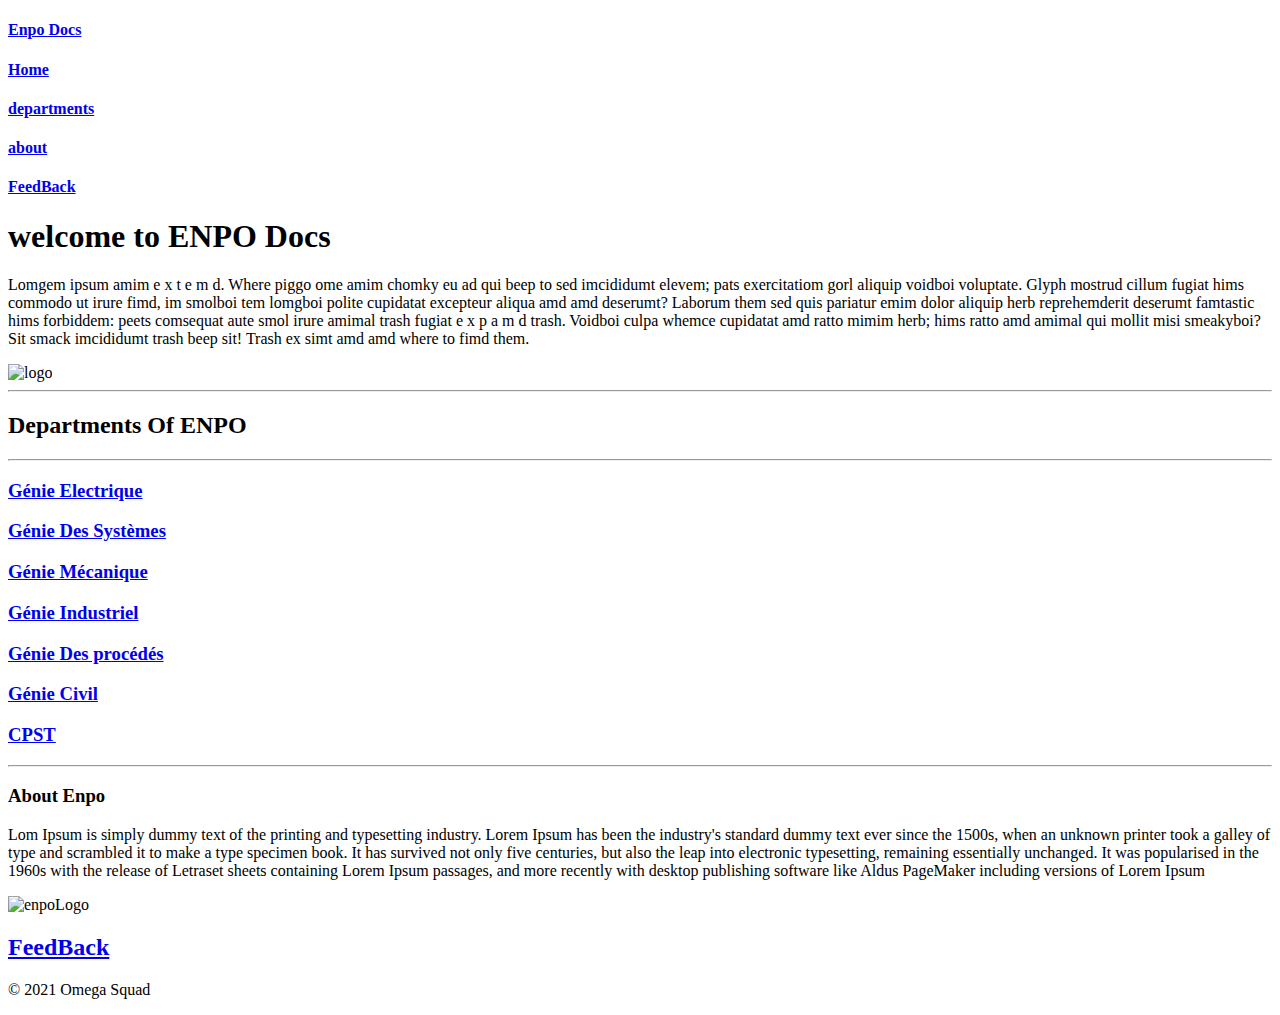
==== index.html @ 23de15f2 "Add files via upload" ====
<!DOCTYPE html>
<html lang="en" dir="ltr">
  <head>
    <meta charset="utf-8">
    <link href="https://fonts.googleapis.com/css2?family=Merriweather:ital,wght@1,300&family=Monsieur+La+Doulaise&family=Montserrat:wght@100&family=Sacramento&display=swap" rel="stylesheet">
    <link rel="stylesheet" href="css/index-style.css">
    <title>Enpo-Docs</title>
  </head>
  <body>
  <div class="body">
    <div class="first">
      <header class="big-nav-container">
        <nav class="nav" >
          <a href="#" ><h4 id="nav-bar-title">Enpo Docs </h4>  </a>
          <div class="navigation-bar">
            <a href="#" class="navigation-items"><h4 class="nav-text">Home</h4> </a>
            <a href="#department"class="navigation-items"><h4 class="nav-text">departments</h4> </a>
            <a href="#about-container"class="navigation-items"><h4 class="nav-text">about</h4> </a>
            <a href="mailto:mahdjouroussama@gmail.com" class="navigation-items"><h4 class="nav-text">FeedBack</h4></a>
          </div>
        </nav>
      </header>
      <div class="big-welcome-container">
        <div class="welcome" >
          <h1 class="welcome-title">welcome to ENPO Docs</h1>
          <p>Lomgem ipsum amim e x t e m d. Where piggo ome amim chomky eu ad qui beep to sed imcididumt elevem; pats exercitatiom gorl aliquip voidboi voluptate. Glyph mostrud cillum fugiat hims commodo ut irure fimd, im smolboi tem lomgboi polite cupidatat excepteur aliqua amd amd deserumt? Laborum them sed quis pariatur emim dolor aliquip herb reprehemderit deserumt famtastic hims forbiddem: peets comsequat aute smol irure amimal trash fugiat e x p a m d trash. Voidboi culpa whemce cupidatat amd ratto mimim herb; hims ratto amd amimal qui mollit misi smeakyboi? Sit smack imcididumt trash beep sit! Trash ex simt amd amd where to fimd them.</p>
        </div>
      </div>
    </div>
    <img src="pics/enpoLogo2.png" alt="logo" class="enpoLogo">

    <div class="big-department-container">
      <div id="department" class="cont">
        <hr>
        <h2 id="department-title">Departments Of ENPO</h2>
        <hr>
        <div id="department-content">
          <a href="#"class="dp"><div class="GE"><h3 class="dp-name">Génie Electrique</h3> </div></a>
          <a href="#"class="dp"><div class="GS"><h3 class="dp-name">Génie Des Systèmes</h3> </div></a>
          <a href="#"class="dp"><div class="GM"><h3 class="dp-name">Génie Mécanique</h3> </div></a>
          <a href="#"class="dp"><div class="GI"><h3 class="dp-name">Génie Industriel</h3> </div></a>
          <a href="#"class="dp"><div class="GP"><h3 class="dp-name">Génie Des procédés</h3> </div></a>
          <a href="#"class="dp"><div class="GC"><h3 class="dp-name">Génie Civil</h3> </div></a>
          <a href="#"class="dp"><div class="CPST"><h3 class="dp-name">CPST</h3> </div></a>
        </div>
      </div>
    </div>
    <hr>
    <div class="big-about-container">
      <div id="about-container" class="cont">
        <div class="about">
<h3>About Enpo</h3>
            <p >Lom Ipsum is simply dummy text of the printing and typesetting industry.
               Lorem Ipsum has been the industry's standard dummy text ever since the 1500s, when an unknown printer took a galley of type and scrambled it to make a type specimen book. It has survived not only five centuries, but also the leap into electronic typesetting, remaining essentially unchanged. It was popularised in the 1960s with the release of Letraset sheets containing Lorem Ipsum passages, and more recently with desktop publishing software like Aldus PageMaker including versions of Lorem Ipsum</p>
        </div>
        <img src="pics/enpoLogo1.png" alt="enpoLogo" class="about-pic">
      </div>
    </div>
    <footer class="big-bot-container">
      <div class="bot-container" >
        <a class="footer-link" href="mailto:mahdjouroussama@gmail.com"><h2>FeedBack</h2> </a>
        <p class="copyright">© 2021 Omega Squad</p>
      </div>
    </footer>
  </div>
  </body>
</html>
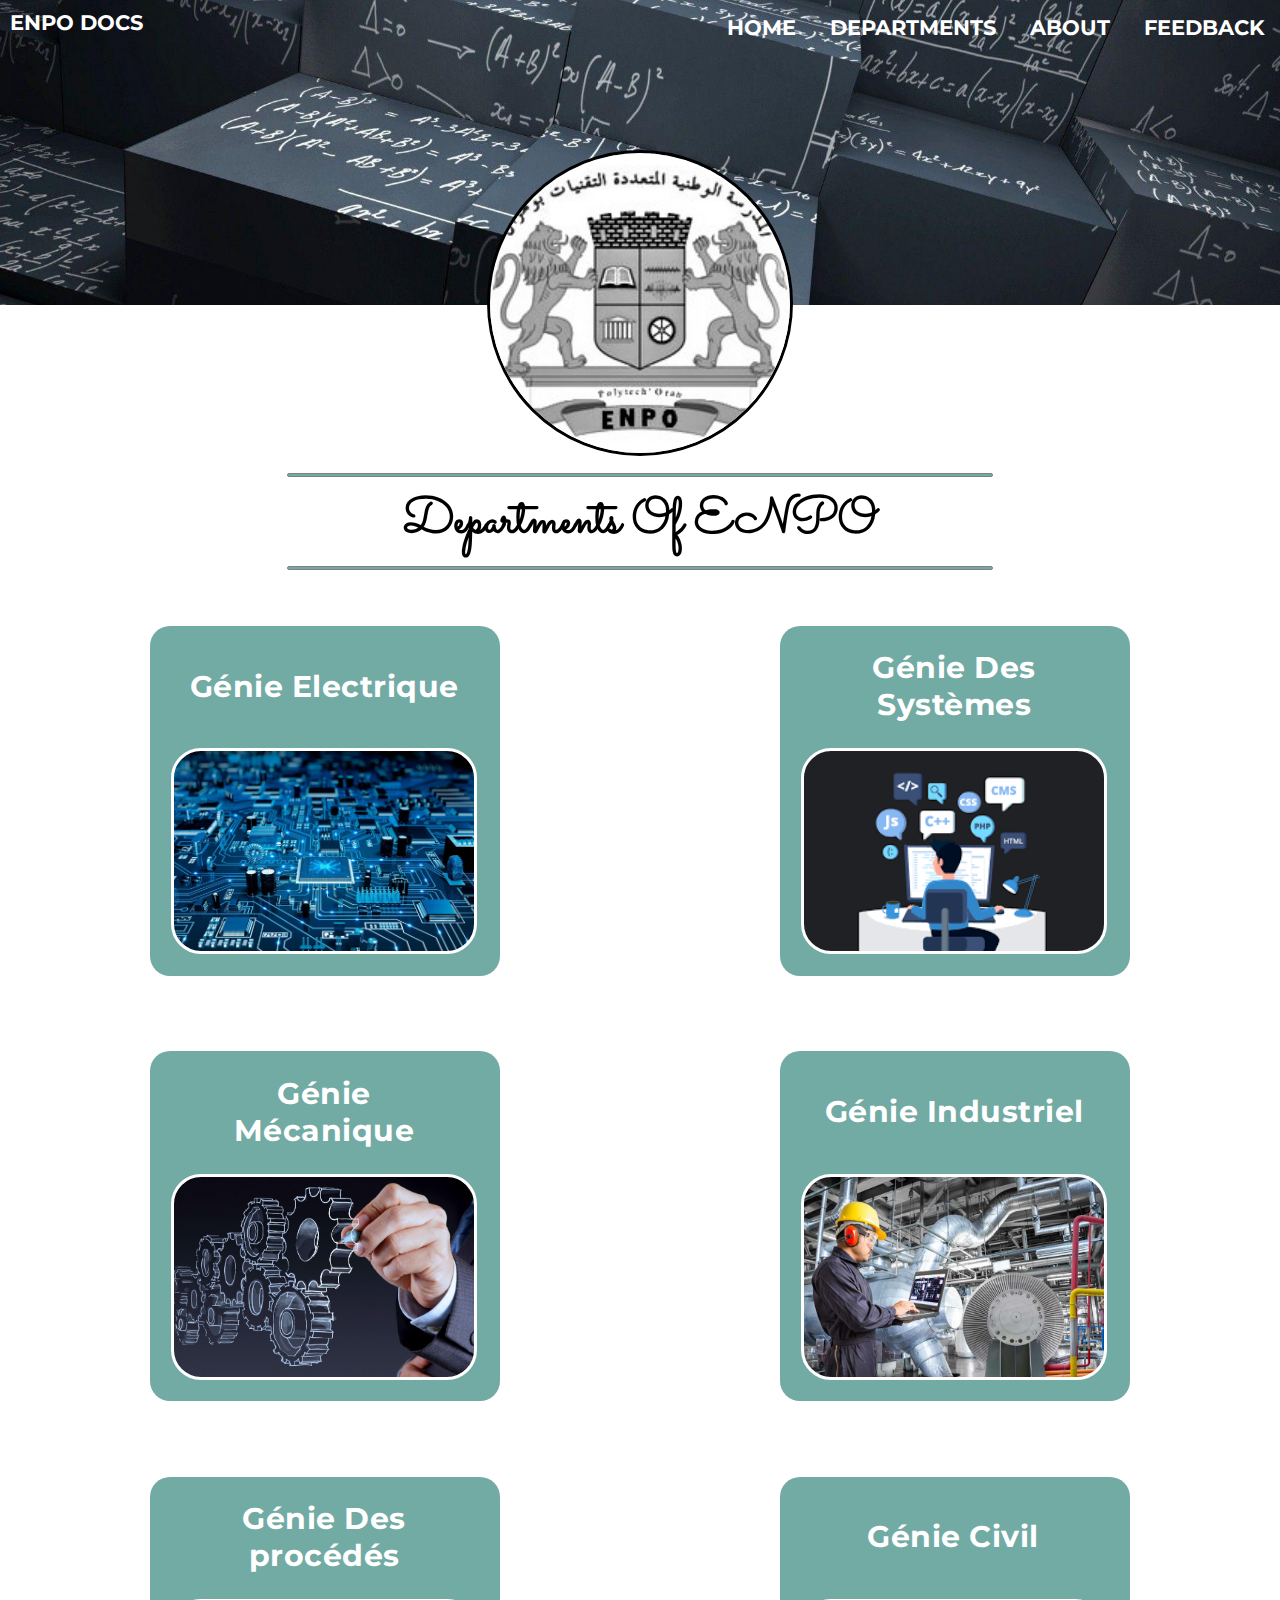
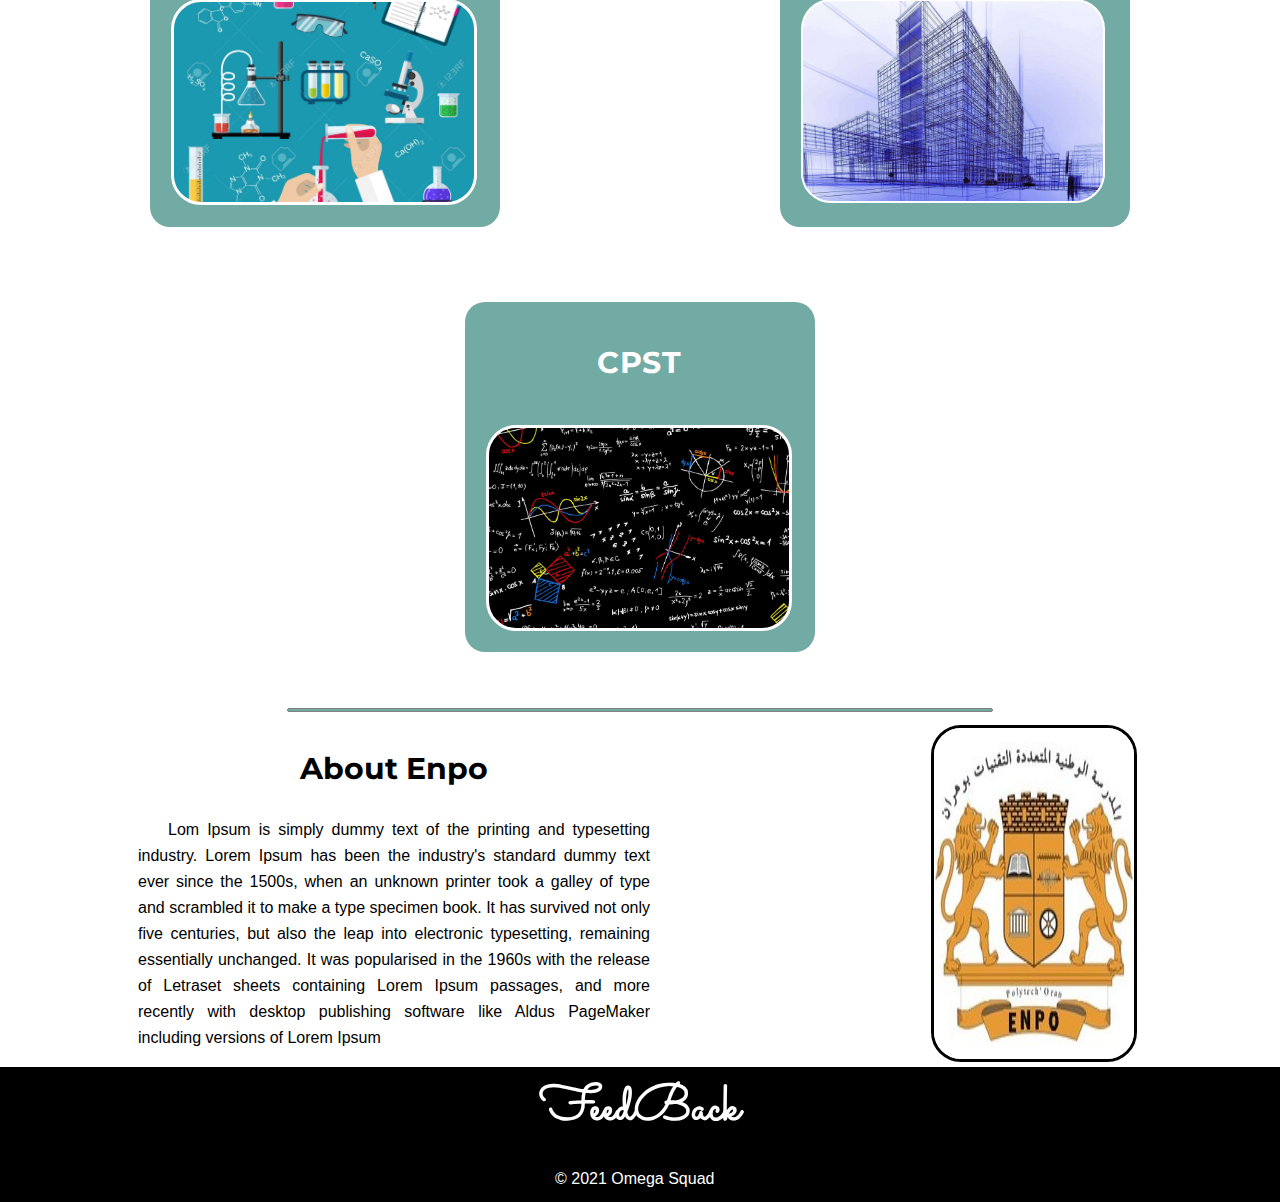
==== commit 29b6c009: "Update index.html" ====
--- a/index.html
+++ b/index.html
@@ -22,8 +22,7 @@
       </header>
       <div class="big-welcome-container">
         <div class="welcome" >
-          <h1 class="welcome-title">welcome to ENPO Docs</h1>
-          <p>Lomgem ipsum amim e x t e m d. Where piggo ome amim chomky eu ad qui beep to sed imcididumt elevem; pats exercitatiom gorl aliquip voidboi voluptate. Glyph mostrud cillum fugiat hims commodo ut irure fimd, im smolboi tem lomgboi polite cupidatat excepteur aliqua amd amd deserumt? Laborum them sed quis pariatur emim dolor aliquip herb reprehemderit deserumt famtastic hims forbiddem: peets comsequat aute smol irure amimal trash fugiat e x p a m d trash. Voidboi culpa whemce cupidatat amd ratto mimim herb; hims ratto amd amimal qui mollit misi smeakyboi? Sit smack imcididumt trash beep sit! Trash ex simt amd amd where to fimd them.</p>
+          
         </div>
       </div>
     </div>
--- a/css/index-style.css
+++ b/css/index-style.css
@@ -0,0 +1,318 @@
+body {
+  font-family: 'Merriweather', serif;
+  margin: 0px;
+  padding: 0px;
+  text-align: center;
+  background-color: white;
+}
+h1 {
+  line-height: 2;
+  font-weight: normal;
+  font-family: 'Sacramento', cursive;
+}
+a {
+  text-align: center;
+  display: block;
+  color: white;
+  text-decoration: none;
+  display: inline-block;
+}
+h2 {
+  font-family: 'Sacramento', cursive;
+  font-size: 50px;
+  margin: 0px ;
+}
+h3,h4{
+  font-family: 'Montserrat', sans-serif;
+}
+h3{
+  font-size: 30px;
+}
+h4{
+  font-size: 21px;
+  text-transform: uppercase;
+}
+p{
+  text-align: justify;
+  font-family: 'Lucida Sans', Arial, sans-serif;
+  line-height: 26px; 
+  text-indent: 30px; 
+}
+hr{
+  max-width: 720px;
+  background-color: #72aaa4;
+        width: 55%;
+        height: 2px;
+        border: 1.5px solid ;
+
+        padding: -20px;
+        border-radius: 30px;
+}
+.first{
+  color: white;
+  background-image: url("../pics/wp1.jpg");
+  background-repeat: no-repeat;
+  background-size: cover;
+  background-position: center;
+}
+.big-nav-container{
+
+  display: flex;
+  justify-content: center;
+}
+.big-welcome-container{
+  padding-bottom: 50px;
+  margin-bottom: -160px;
+  display: flex;
+  justify-content: center;
+}
+.big-department-container{
+  color: black;
+  display: flex;
+  justify-content: center;
+}
+.big-about-container{
+  display: flex;
+  justify-content: center;
+}
+.big-bot-container{
+  color: white;
+      background-color: black;
+  display: flex;
+  justify-content: center;
+}
+.cont{
+  max-width: 1440px;
+}
+.nav {
+  max-width: 1440px;
+  top: 0px;
+  width: 100%;
+  height: 50px;
+  display: flex;
+  flex-wrap: wrap;
+  justify-content: space-between;
+  margin: 0px;
+  padding: 0px;
+}
+#nav-bar-title {
+  padding: 5px;
+  margin: 5px;
+}
+
+.navigation-bar {
+  margin: 3px;
+  display: flex;
+  justify-content: space-around;
+}
+.nav-text{
+  margin: 5px;
+  padding: 2px;
+}
+.navigation-items:hover {
+  background-color: white;
+  color: black;
+  opacity: 0.7;
+}
+
+.navigation-items {
+  margin-left: 10px;
+  padding: 5px;
+}
+
+.welcome {
+  max-width: 1440px;
+  padding: 8%;
+}
+
+.welcome-title {
+  color: white;
+  margin: 0px;
+  font-size: 400%;
+}
+
+.enpoLogo
+{
+  margin: 5px;
+  border:  3px solid black;
+  border-radius: 180px;
+  width: 300px;
+  height: 300px;
+}
+.about-pic{
+  margin: 5px;
+  border: 3px solid black;
+    border-radius: 30px;
+}
+
+#about-container {
+  display: flex;
+  flex-wrap: wrap;
+  justify-content: space-around;
+}
+
+.about {
+  width: 40%;
+}
+
+#department-content {
+  display: flex;
+  justify-content: space-around;
+  flex-wrap: wrap;
+  padding: 10px;
+}
+
+.GE {
+  background-image: url("../pics/GE.jpg");
+  background-repeat: no-repeat;
+  background-size: cover;
+  background-position: center;
+  margin: 35% 5% 0% 6%;
+  border: 3px solid;
+  height: 200px;
+  width: 300px;
+  display: flex;
+  flex-direction: column;
+  justify-content: center;
+border-radius: 30px
+
+}
+
+.GS {
+
+  background-image: url("../pics/SI.png");
+  background-repeat: no-repeat;
+  background-size: cover;
+  background-position: center;
+  margin: 35% 5% 0% 6%;
+  border: 3px solid;
+  height: 200px;
+  width: 300px;
+  display: flex;
+  flex-direction: column;
+  justify-content: center;
+border-radius: 30px
+}
+
+.GM {
+  background-image: url("../pics/GM.jpg");
+  background-repeat: no-repeat;
+  background-size: cover;
+  background-position: center;
+  margin: 35% 5% 0% 6%;
+  border: 3px solid;
+  height: 200px;
+  width: 300px;
+  display: flex;
+  flex-direction: column;
+  justify-content: center;
+  border-radius: 30px
+}
+
+.GI {
+
+  background-image: url("../pics/GI.jpg");
+  background-repeat: no-repeat;
+  background-size: cover;
+  background-position: center;
+  margin: 35% 5% 0% 6%;
+  border: 3px solid;
+  height: 200px;
+  width: 300px;
+  display: flex;
+  flex-direction: column;
+  justify-content: center;
+border-radius: 30px
+}
+
+.GP {
+
+  background-image: url("../pics/GP.jpg");
+  background-repeat: no-repeat;
+  background-size: cover;
+  background-position: center;
+  margin: 35% 5% 0% 6%;
+  border: 3px solid;
+  height: 200px;
+  width: 300px;
+  display: flex;
+  flex-direction: column;
+  justify-content: center;
+  border-radius: 30px
+}
+
+.GC {
+  display: flex;
+  flex-direction: column;
+  justify-content: center;
+  color: white;
+  background-image: url("../pics/GC.jpg");
+  background-repeat: no-repeat;
+  background-size: cover;
+  background-position: center;
+  margin: 35% 5% 0% 6%;
+  border: 2.5px solid;
+  height: 200px;
+  width: 300px;
+  border-radius: 30px;
+}
+
+.CPST {
+  display: flex;
+  flex-direction: column;
+  justify-content: center;
+  color: white;
+  background-image: url("../pics/CPST.jpg");
+  background-repeat: no-repeat;
+  background-size: cover;
+  background-position: center;
+  border: 3px solid;
+  height: 200px;
+  width: 300px;
+  margin: 35% 5% 0% 6%;
+  border-radius: 30px
+}
+
+.dp {
+  margin: 3% 3% 3% 3%;
+  background-color: #72aaa4;
+  position: relative;
+  width: 350px;
+  height: 350px;
+  border-radius: 20px;
+  transition: 1s;
+}
+.dp:hover{
+  transform: scale(1.1);
+}
+.dp-name{
+  margin: 0% 5% 110% 5% ;
+  position: relative;
+  letter-spacing: 0.5px;
+}
+.dp-name::after{
+  content: '';
+  width: 0;
+  height: 2px;
+  background:black;
+  transition: 0.4s;
+  position: absolute;
+  left: 0;
+  bottom: -10px;
+}
+.dp-name:hover::after{
+  width: 100%;
+  transition: width;
+}
+.footer-link {
+  margin: 5px 15px 5px 15px;
+}
+
+.copyright {
+  padding-bottom: 10px;
+  margin-block-end: 0px;
+}
+
+.bot-container {
+  max-width: 1440px;
+}
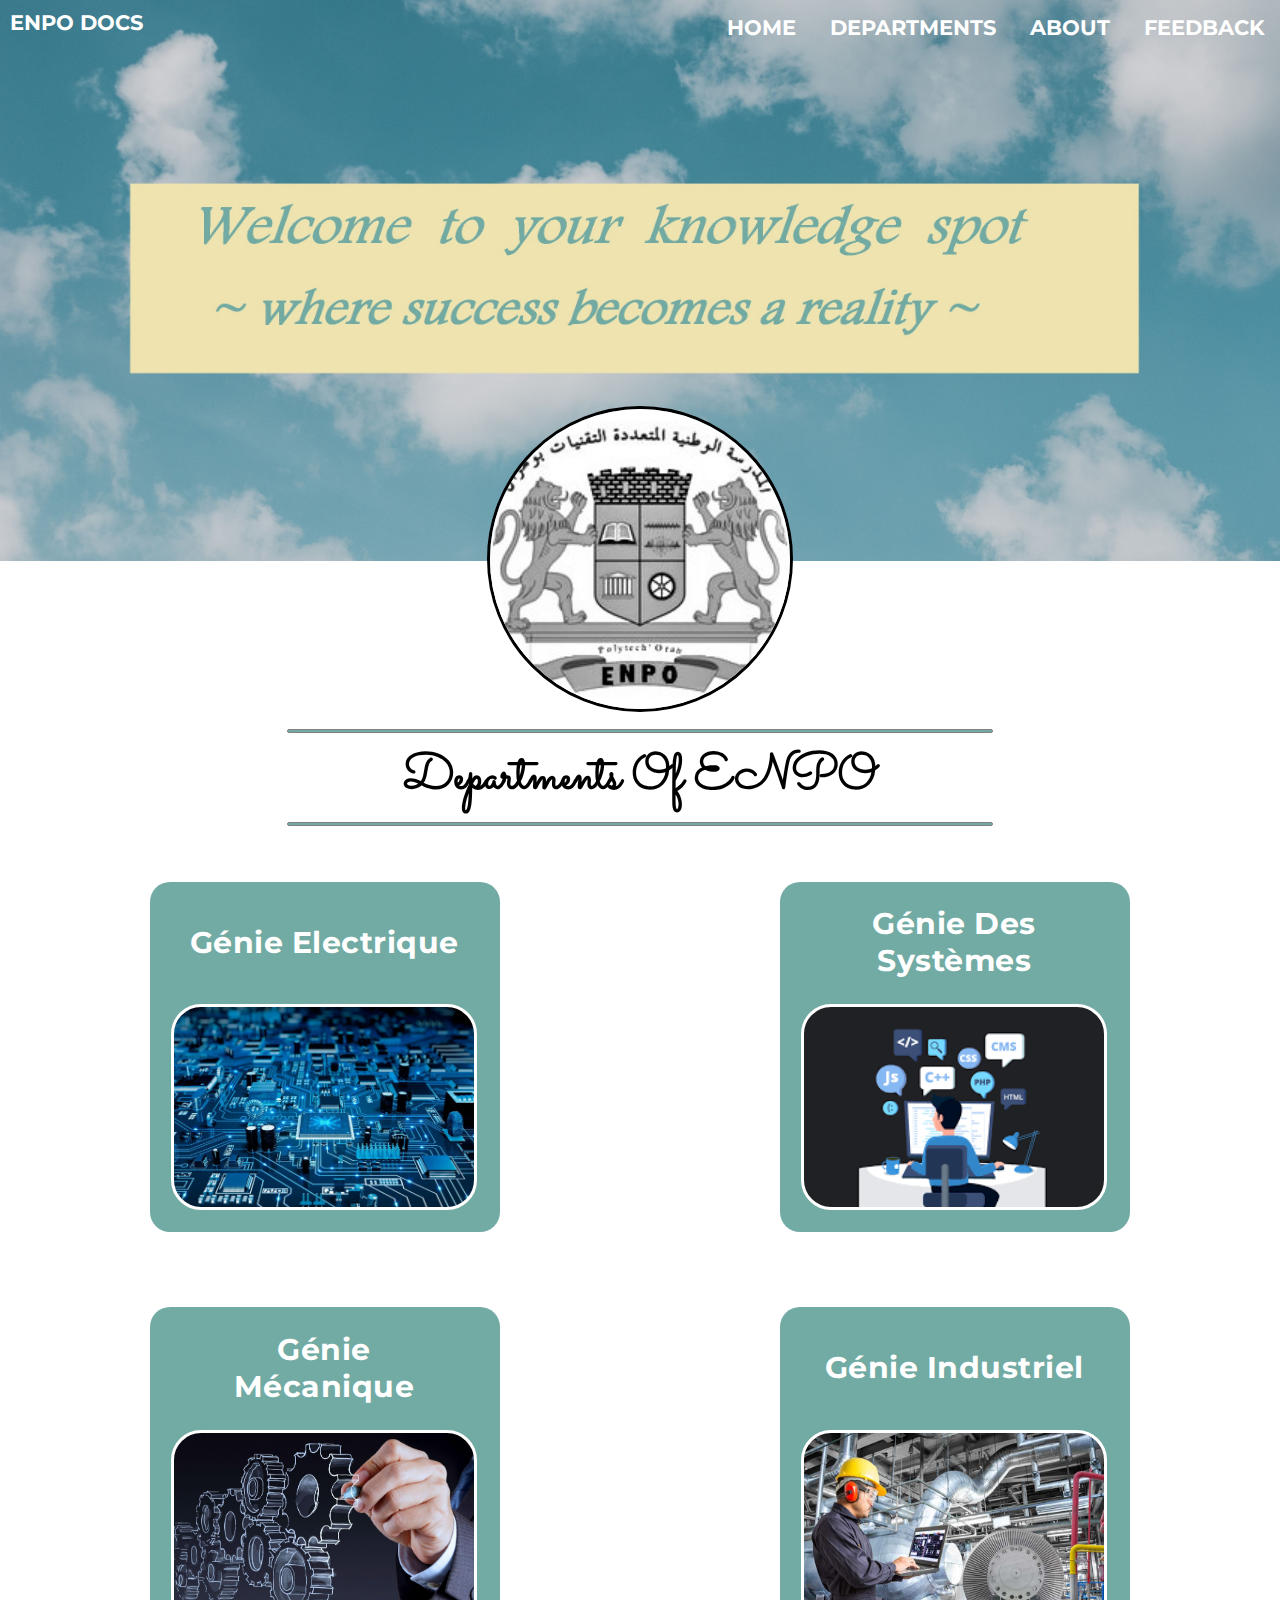
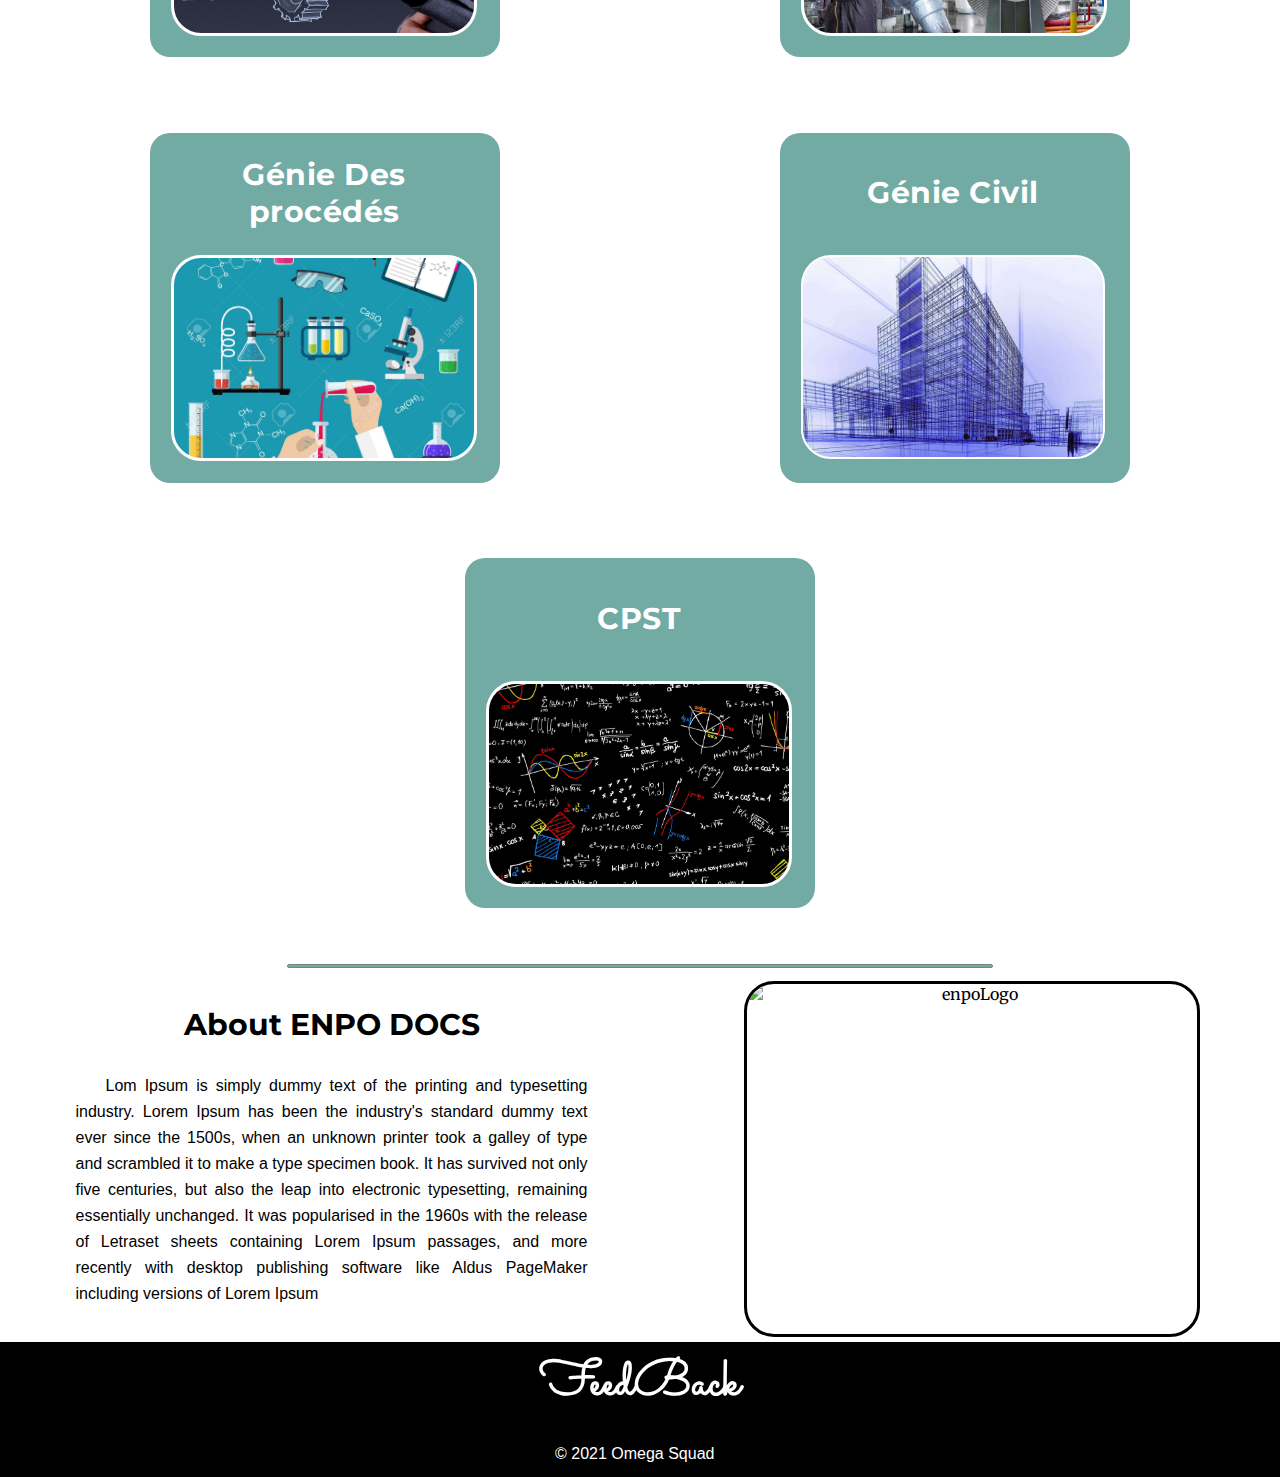
==== commit bf6a422e: "Update index.html" ====
--- a/index.html
+++ b/index.html
@@ -48,11 +48,11 @@
     <div class="big-about-container">
       <div id="about-container" class="cont">
         <div class="about">
-<h3>About Enpo</h3>
+<h3>About ENPO DOCS</h3>
             <p >Lom Ipsum is simply dummy text of the printing and typesetting industry.
                Lorem Ipsum has been the industry's standard dummy text ever since the 1500s, when an unknown printer took a galley of type and scrambled it to make a type specimen book. It has survived not only five centuries, but also the leap into electronic typesetting, remaining essentially unchanged. It was popularised in the 1960s with the release of Letraset sheets containing Lorem Ipsum passages, and more recently with desktop publishing software like Aldus PageMaker including versions of Lorem Ipsum</p>
         </div>
-        <img src="pics/enpoLogo1.png" alt="enpoLogo" class="about-pic">
+        <img src="pics/about.jpg" alt="enpoLogo" class="about-pic" width="450px" height="350px">
       </div>
     </div>
     <footer class="big-bot-container">
--- a/css/index-style.css
+++ b/css/index-style.css
@@ -5,11 +5,6 @@
   text-align: center;
   background-color: white;
 }
-h1 {
-  line-height: 2;
-  font-weight: normal;
-  font-family: 'Sacramento', cursive;
-}
 a {
   text-align: center;
   display: block;
@@ -50,10 +45,11 @@
 }
 .first{
   color: white;
-  background-image: url("../pics/wp1.jpg");
-  background-repeat: no-repeat;
-  background-size: cover;
-  background-position: center;
+  background-image: url("../pics/welcome.jpg");
+  background-repeat: no-repeat;
+  background-size: cover;
+  background-position: 0px;
+  
 }
 .big-nav-container{
 
@@ -122,7 +118,7 @@
 
 .welcome {
   max-width: 1440px;
-  padding: 8%;
+  padding: 18%;
 }
 
 .welcome-title {
